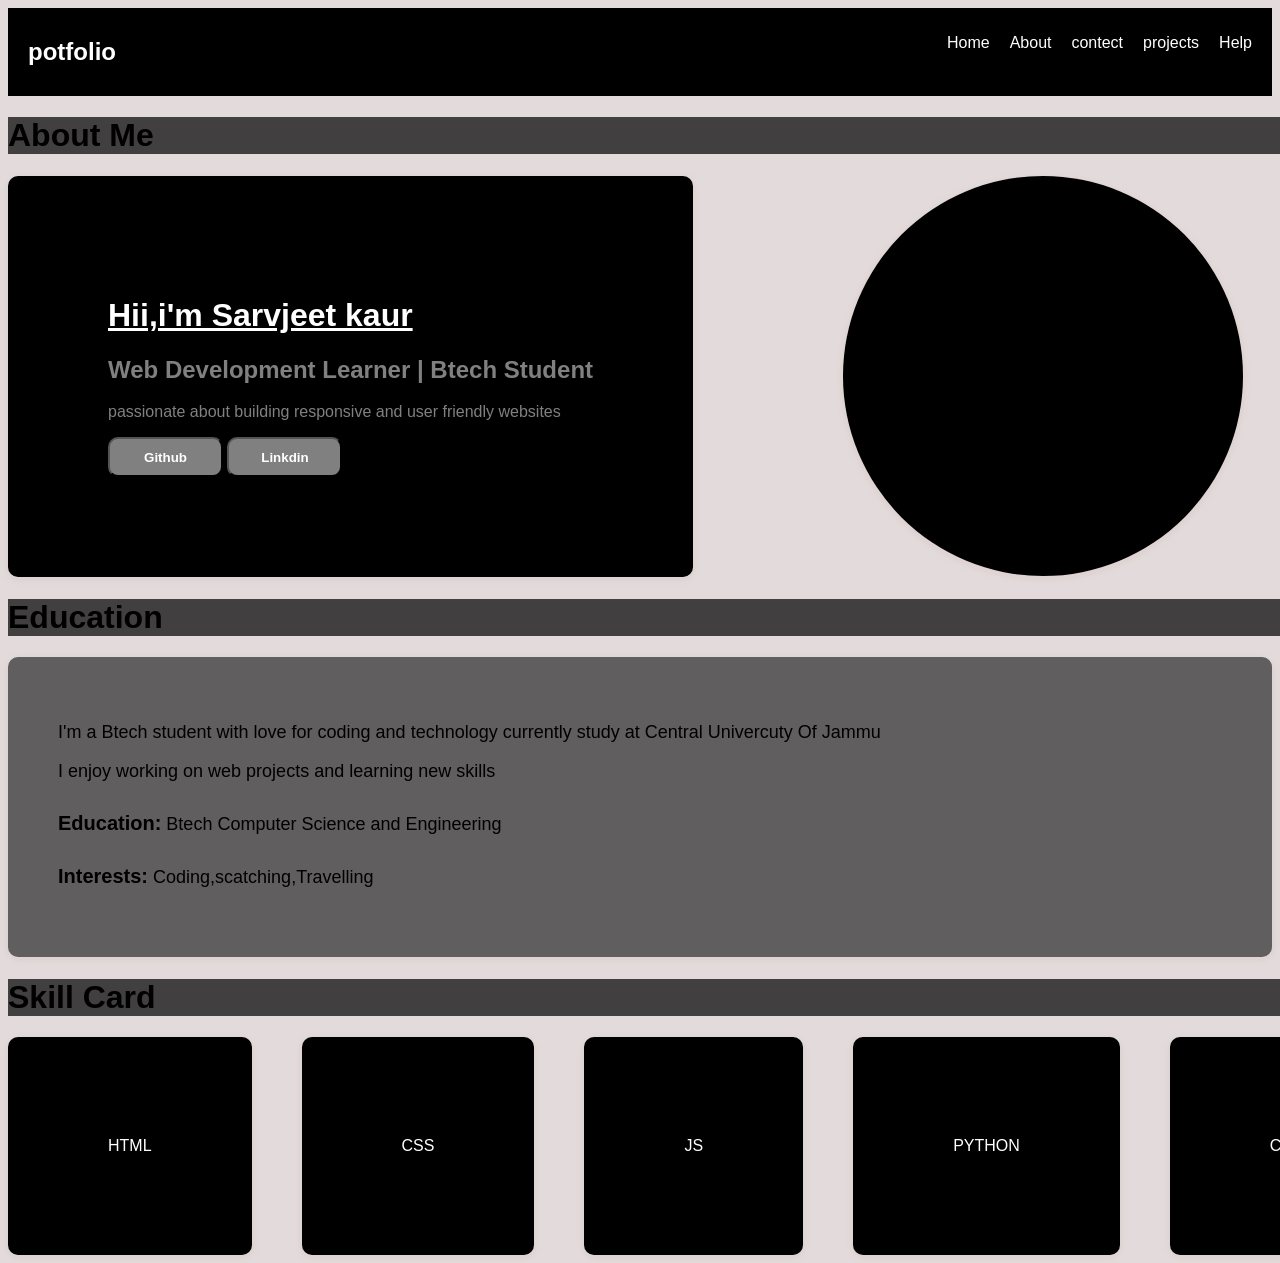
==== index.html @ 10973b3c "Add files via upload" ====
<!DOCTYPE html>
<html lang="en">
<head>
    <meta charset="UTF-8">
    <meta name="viewport" content="width=device-width, initial-scale=1.0">
    <title>Document</title>
</head>
<body>
    <style>
        body{
            font-family: Arial, Helvetica, sans-serif;
             background-color: #e3dbdb;
             /*text-align: center;*/
        }
        ul{
            list-style: none;
        }
         .navbar{
            display: flex;
            justify-content: space-between;
            padding: 20px;
            padding-top: 10px;
            padding-bottom: 10px;
            background: black;
            color: white;
        }
        .navbar ul{
            display: flex;
            gap: 20px;
        }

        .about{
            display: flex;
            justify-content: left;
            align-items: flex-start;
            align-self: start;
            gap: 150px;

        }

        .box1{
            background: black;
            padding: 100px;
            border-radius: 10px;
            box-shadow: 0 2px 10px rgba(136,33,33,0.073);
            row-gap: 15px;

        }
        .box2{
            height: 200px;
            background: rgb(96, 94, 94);
            padding: 50px;
            border-radius: 10px;
            box-shadow: 0 2px 10px rgba(136,33,33,0.073);
            row-gap: 15px;

        }
        .peraclass1{
        margin-top: 15px;
        color: black;
        text-decoration: none;
        font-size: 18px;
        font-weight: 500;

}
.peraclass2{
    color: black;
    margin-top:30px;
    text-decoration: none;
    font-size: 18px;
    font-weight: 500;
}
.ach1{
    color:black;
    font-size: 20px;
    font-weight: bolder;
    
}
        .skills{
            margin-top: 20px;
            display: flex;
            justify-content: center;
            justify-content: space-between;
            gap: 50px;

        }
        .card{
            background: black;
            color: white;
            padding: 100px;
            border-radius: 10px;
            box-shadow: 0 2px 10px rgba(136,33,33,0.073);

        }
         @media(max-width:425px) {
            .about{
                flex-direction: row;
                align-items: center;

            }
            
        }
    
    </style>
    <nav class="navbar">
        <h2>potfolio</h2>
        <ul>
            <li>Home</li>
            <li>About</li>
            <li>contect</li>
            <li>projects</li>
            <li>Help</li>
        </ul>
    </nav>

    <h1  style="width: 1500px;  background-color:rgb(65, 63, 63); color: black;">About Me</h1>
        <div class="about">
        <div class="box1">
            <h1 style="text-decoration: underline;  color: white;">Hii,i'm Sarvjeet kaur </h1>
            <h2 style="color: gray;">Web Development Learner | Btech Student</h2>
            <p style="color: gray;">passionate about building responsive and user friendly websites</p>
<a>
            <button  style="background-color: gray; color: white; height: 40px; width: 115px; font-weight: bold; border-radius: 10px;"><a href="https://github.com/sarvjeetkour554-ux"></a>Github</button>
             <button  style="background-color: gray; color: white; height: 40px; width: 115px; font-weight: bold; border-radius: 10px;"><a href="https://github.com/sarvjeetkour554-ux"></a>Linkdin</button>
            </a>
        </div>
        <div class="box1" style="background-image: url(myprofilepic.jpeg); background-size: cover; border-radius: 50%;padding: 200px;"></div>
       

    </div>

    <div class="Education" >
        <h1 style="width: 1500px;  background-color:rgb(65, 63, 63); color: black; ">Education </h1>
        <div class="box2">
             <p class="peraclass1">I'm a Btech student with love for coding and technology currently study at Central Univercuty Of Jammu</p>
     <p class="peraclass1">I enjoy working on web projects and learning new skills</p>
     
     <p class="peraclass2">
      
        <a class="ach1">Education:</a>
        <a>Btech Computer Science and Engineering</a>
        
        
     </p>

     <p class="peraclass2">
        <a class="ach1">Interests:</a>
        <a>Coding,scatching,Travelling</a>
     </p>
        </div>

    </div>
  <h1  style="width: 1500px;  background-color:rgb(65, 63, 63); color: black;">Skill Card</h1>
    <div class="skills">
         
        <div class="card">HTML</div>
        <div class="card">CSS</div>
        <div class="card">JS</div>
        <div class="card">PYTHON</div>
        <div class="card">C</div>
        

    </div>
    
</body>
</html>
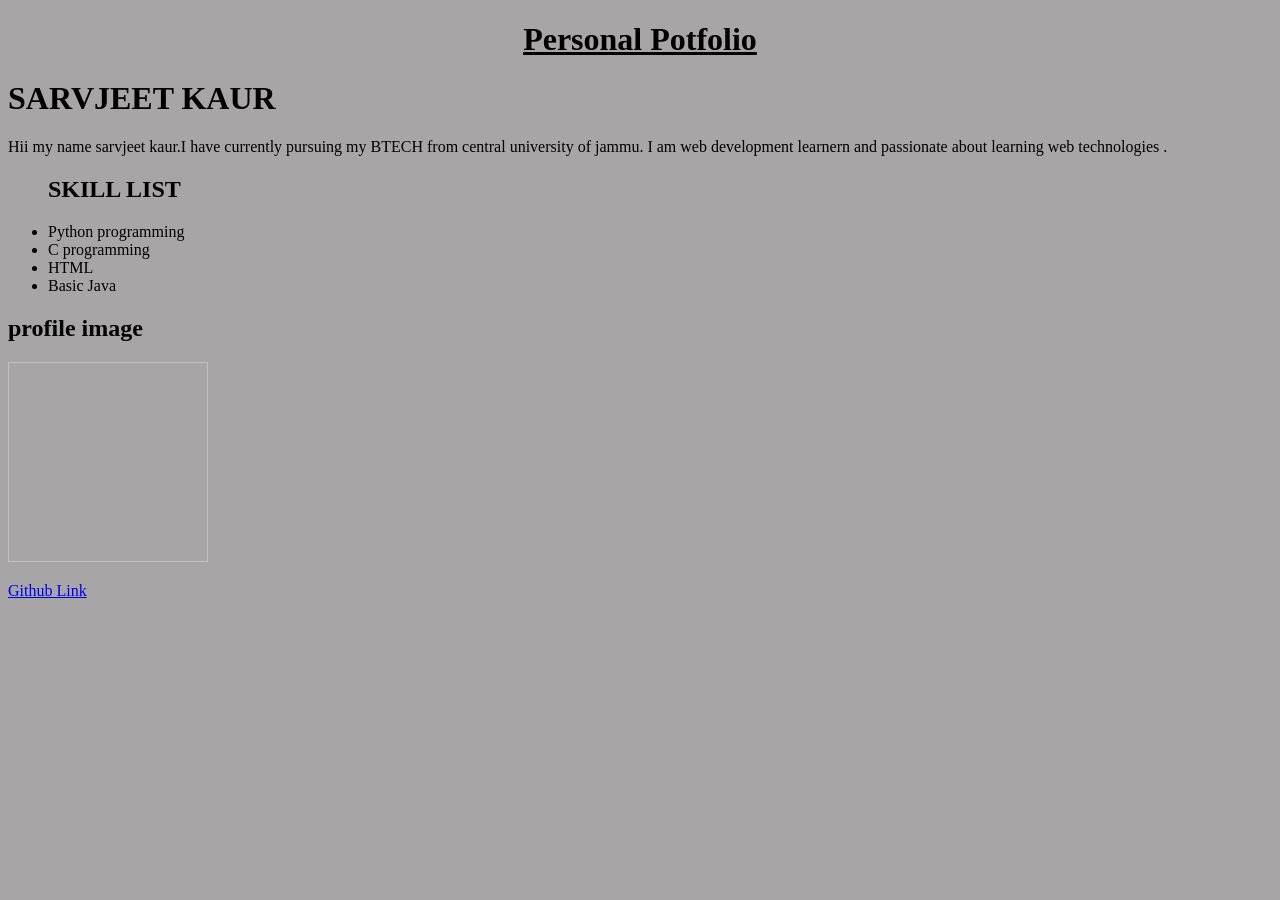
==== commit dc74ec3b: "my potfolio" ====
--- a/index.html
+++ b/index.html
@@ -2,165 +2,33 @@
 <html lang="en">
 <head>
     <meta charset="UTF-8">
-    <meta name="viewport" content="width=device-width, initial-scale=1.0">
+    <meta name="viewport" content="width= , initial-scale=1.0">
     <title>Document</title>
 </head>
 <body>
     <style>
         body{
-            font-family: Arial, Helvetica, sans-serif;
-             background-color: #e3dbdb;
-             /*text-align: center;*/
+            background-color: rgb(167, 165, 165);
         }
-        ul{
-            list-style: none;
+        .myclass{
+            color: black;
+            text-align: center;
+            text-decoration: underline;
         }
-         .navbar{
-            display: flex;
-            justify-content: space-between;
-            padding: 20px;
-            padding-top: 10px;
-            padding-bottom: 10px;
-            background: black;
-            color: white;
-        }
-        .navbar ul{
-            display: flex;
-            gap: 20px;
-        }
-
-        .about{
-            display: flex;
-            justify-content: left;
-            align-items: flex-start;
-            align-self: start;
-            gap: 150px;
-
-        }
-
-        .box1{
-            background: black;
-            padding: 100px;
-            border-radius: 10px;
-            box-shadow: 0 2px 10px rgba(136,33,33,0.073);
-            row-gap: 15px;
-
-        }
-        .box2{
-            height: 200px;
-            background: rgb(96, 94, 94);
-            padding: 50px;
-            border-radius: 10px;
-            box-shadow: 0 2px 10px rgba(136,33,33,0.073);
-            row-gap: 15px;
-
-        }
-        .peraclass1{
-        margin-top: 15px;
-        color: black;
-        text-decoration: none;
-        font-size: 18px;
-        font-weight: 500;
-
-}
-.peraclass2{
-    color: black;
-    margin-top:30px;
-    text-decoration: none;
-    font-size: 18px;
-    font-weight: 500;
-}
-.ach1{
-    color:black;
-    font-size: 20px;
-    font-weight: bolder;
-    
-}
-        .skills{
-            margin-top: 20px;
-            display: flex;
-            justify-content: center;
-            justify-content: space-between;
-            gap: 50px;
-
-        }
-        .card{
-            background: black;
-            color: white;
-            padding: 100px;
-            border-radius: 10px;
-            box-shadow: 0 2px 10px rgba(136,33,33,0.073);
-
-        }
-         @media(max-width:425px) {
-            .about{
-                flex-direction: row;
-                align-items: center;
-
-            }
-            
-        }
-    
     </style>
-    <nav class="navbar">
-        <h2>potfolio</h2>
-        <ul>
-            <li>Home</li>
-            <li>About</li>
-            <li>contect</li>
-            <li>projects</li>
-            <li>Help</li>
-        </ul>
-    </nav>
-
-    <h1  style="width: 1500px;  background-color:rgb(65, 63, 63); color: black;">About Me</h1>
-        <div class="about">
-        <div class="box1">
-            <h1 style="text-decoration: underline;  color: white;">Hii,i'm Sarvjeet kaur </h1>
-            <h2 style="color: gray;">Web Development Learner | Btech Student</h2>
-            <p style="color: gray;">passionate about building responsive and user friendly websites</p>
-<a>
-            <button  style="background-color: gray; color: white; height: 40px; width: 115px; font-weight: bold; border-radius: 10px;"><a href="https://github.com/sarvjeetkour554-ux"></a>Github</button>
-             <button  style="background-color: gray; color: white; height: 40px; width: 115px; font-weight: bold; border-radius: 10px;"><a href="https://github.com/sarvjeetkour554-ux"></a>Linkdin</button>
-            </a>
-        </div>
-        <div class="box1" style="background-image: url(myprofilepic.jpeg); background-size: cover; border-radius: 50%;padding: 200px;"></div>
-       
-
-    </div>
-
-    <div class="Education" >
-        <h1 style="width: 1500px;  background-color:rgb(65, 63, 63); color: black; ">Education </h1>
-        <div class="box2">
-             <p class="peraclass1">I'm a Btech student with love for coding and technology currently study at Central Univercuty Of Jammu</p>
-     <p class="peraclass1">I enjoy working on web projects and learning new skills</p>
-     
-     <p class="peraclass2">
-      
-        <a class="ach1">Education:</a>
-        <a>Btech Computer Science and Engineering</a>
-        
-        
-     </p>
-
-     <p class="peraclass2">
-        <a class="ach1">Interests:</a>
-        <a>Coding,scatching,Travelling</a>
-     </p>
-        </div>
-
-    </div>
-  <h1  style="width: 1500px;  background-color:rgb(65, 63, 63); color: black;">Skill Card</h1>
-    <div class="skills">
-         
-        <div class="card">HTML</div>
-        <div class="card">CSS</div>
-        <div class="card">JS</div>
-        <div class="card">PYTHON</div>
-        <div class="card">C</div>
-        
-
-    </div>
-    
+    <h1 class="myclass"> Personal Potfolio</h1>
+    <h1>SARVJEET KAUR</h1>
+    <p>Hii my name sarvjeet kaur.I have currently pursuing my BTECH  from central  university of jammu. I am web development learnern and passionate about learning web technologies .</p>
+    <ul><h2>SKILL LIST</h2>
+        <li>Python programming</li>
+        <li>C programming</li>
+        <li>HTML</li>
+        <li>Basic Java</li>
+    </ul>
+    <h2>profile image</h2>
+    <img style="background-image: url(myprofile.jpeg); background-size: cover;" height="200px" width="200px">
+<p>
+    <a href="https://github.com/sarvjeetkour554-ux">Github Link</a>
+    </p>
 </body>
 </html>
